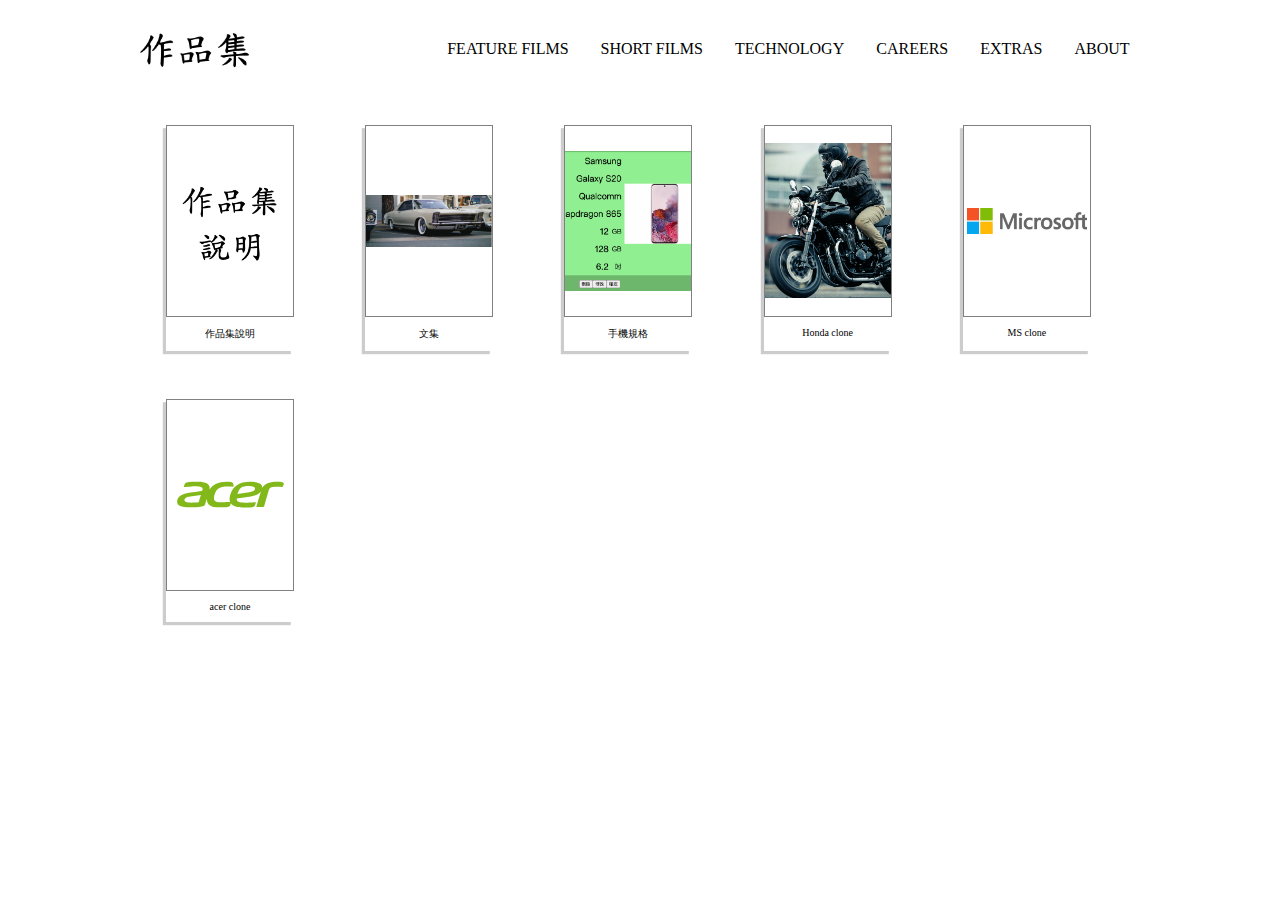
==== index.html @ cad6976e "尚未隱藏作者姓名" ====
<!DOCTYPE html>
<html lang="en">
<head>
    <meta charset="UTF-8">
    <meta http-equiv="X-UA-Compatible" content="IE=edge">
    <meta name="viewport" content="width=device-width, initial-scale=1.0">
    <link rel="stylesheet" href="https://cdnjs.cloudflare.com/ajax/libs/font-awesome/5.15.3/css/all.min.css" integrity="sha512-iBBXm8fW90+nuLcSKlbmrPcLa0OT92xO1BIsZ+ywDWZCvqsWgccV3gFoRBv0z+8dLJgyAHIhR35VZc2oM/gI1w==" crossorigin="anonymous" />
    <link rel="preconnect" href="https://fonts.gstatic.com"> 
    <link href="https://fonts.googleapis.com/css2?family=Noto+Serif+TC:wght@500&display=swap" rel="stylesheet">
    <title>Document</title>
    <link rel="stylesheet" href="./w15-menu-2/style.css">
    <link
      href="https://fonts.googleapis.com/css2?family=LXGW+WenKai+Mono+TC&display=swap"
      rel="stylesheet"
    />
</head>
<body>
    <header>
        <div class="left"></div>
        <div class="main">
            <!--<img src="./w15-menu-2/img/logo5.png" alt="">-->
            <div class="title lxgw-wenkai-mono-tc-regular">
               <img src="./w15-menu-2/截圖 2025-01-15 下午2.06.27.png" alt="">
                <!-- 作品集 -->
            </div>
            <div class="desktop_menu">
                <ul>
                    <li><a href="#"><div class="text">FEATURE FILMS</div></a>
                </li>
                    <li class="test p1" onmouseover="toggleMenu1();" onmouseout="toggleMenu1();"><div class="text">SHORT FILMS</div>
                        <div class="anchor menu1">
                            <div class="box1">
                                <div class="box2"><ul>
                                    <li><a href="#">THEATRICAL
                                        </a></li>
                                    <li><a href="#"> SHORTS
                                        </a></li>
                                    <li><a href="#"> DISNEY+
                                        </a></li>
                                    <li><a href="#"> SPARKSHORTS CARS TOONS
                                        </a></li>
                                    <li><a href="#"> TOY STORY TOONS
                                        </a></li>
                                    <li><a href="#"> HOME ENTERTAINMENT
                                        </a></li>
                                </ul>
                            </div>
                        </div>
                    </div>
                    </li>
                    <li onmouseover="toggleMenu2();" onmouseout="toggleMenu2();"><div class="text btn1">TECHNOLOGY</div>
                        <div class="anchor menu2">
                            <div class="box1">
                                <div class="box2"><ul>
                                    <li><a href="#">RENDERMAN
                                        
                                        </a></li>
                                    <li><a href="#"> GRAPHIC TECHNOLOGIES
                                        </a></li>
                                </ul>
                            </div>
                        </div>
                    </div></li>
                    <li onmouseover="toggleMenu3();" onmouseout="toggleMenu3();"><div class="text btn2">CAREERS</div>
                        <div class="anchor menu3">
                            <div class="box1">
                                <div class="box2"><ul>
                                    <li><a href="#">CAREERS AT PIXAR
                                        
                                        </a></li>
                                    <li><a href="#"> INTERNSHIPS
                                        
                                        </a></li>
                                    <li><a href="#"> LIFE AT PIXAR
                                        
                                        </a></li>
                                    <li><a href="#"> EVENTS
                                        </a></li>
                                </ul>
                            </div>
                        </div>
                    </div>
                    </li>
                    <li onmouseover="toggleMenu4();" onmouseout="toggleMenu4();"><div class="text btn3">EXTRAS</div>
                        <div class="anchor menu4">
                            <div class="box1">
                                <div class="box2"><ul>
                                    <li><a href="#">ART EXHIBITION
                                        
                                        
                                        </a></li>
                                    <li><a href="#"> EMOTIONS AT PLAY
                                        
                                        
                                        </a></li>
                                    <li><a href="#"> THE SCIENCE BEHIND PIXAR
                                        
                                        
                                        </a></li>
                                    <li><a href="#"> PIXAR IN CONCERT
                                        
                                        </a></li>
                                        <li><a href="#"> PIXAR IN A BOX
                                        
                                        
                                        </a></li>
                                </ul>
                            </div>
                        </div></li>
                    <li onmouseover="toggleMenu5();" onmouseout="toggleMenu5();"><div class="text btn4">ABOUT</div>
                        <div class="anchor menu5">
                            <div class="box1">
                                <div class="box2"><ul>
                                    <li><a href="#">CONTACT US</a></li>
                                    <li><a href="#">  LEADERSHIP
                                     </a></li>
                                    <li><a href="#"> INCLUSION & OUTREACH
                                    </a></li>
                                    <li><a href="#"> COMING SOON                                    
                                    </a></li>
                                        <li><a href="#"> OUR STORY
                                     </a></li>
                                        <li><a href="#"> COMPANY FAQ'S                                   
                                    </a></li>
                                </ul>
                            </div>
                        </div>
                        </div>
                        
                    </li>
                </ul>
            </div>
            <div class="bars">
                <i class="fas fa-bars fa-2x"></i>
            </div>
        </div>
        <div class="right"></div>
    </header>
    <div class="mobile_menu">
        <ul>
            <li><a href="#">Feature Films</a>
                </li>
            <li>Short Films <i class="fas fa-angle-double-right"></i></li>
            <li>Technology <i class="fas fa-angle-double-right"></i></li>
            <li>Careers <i class="fas fa-angle-double-right"></i></li>
            <li>Extras <i class="fas fa-angle-double-right"></i></li>
            <li>About <i class="fas fa-angle-double-right"></i></li>
        </ul>
    </div>
    <div class="item1">
        <ul>
            <li><i class="fas fa-angle-double-left"></i>Back</li>
            <li><a href="#">Theatrical Shorts</a></li>
                 <li><a href="#">Disney+</a></li>
                <li><a href="#">SparkShorts</a></li>
                  <li><a href="#">Cars Toons</a></li>
                 <li><a href="#">Toy Story Toons</a></li>
                <li><a href="#">Home Entertainment</a></li>    
        </ul>
    </div>
    <div class="item2">
        <ul>
            <li><i class="fas fa-angle-double-left"></i>Back</li>
            <li><a href="#">Renderman</a></li>
                 <li><a href="#">Graphic Technologies</a></li>
        </ul>
    </div>
    <div class="item3">
        <ul>
            <li><i class="fas fa-angle-double-left"></i>Back</li>
            <li><a href="#">Careers at Pixar</a></li>
                 <li><a href="#">Internships</a></li>
                 <li><a href="#">Life At Pixar</a></li>
                 <li><a href="#">events</a></li>
        </ul>
    </div>
    <div class="item4">
        <ul>
            <li><i class="fas fa-angle-double-left"></i>Back</li>
            <li><a href="#">Art Exhibition</a>
                </li>
                 <li><a href="#">Emotions At Play</a></li>
                 <li><a href="#">The Science Behind Pixar</a></li>
                 <li><a href="#">Pixar In Concert</a></li>
                 <li><a href="#">Pixar In A Box</a></li>
        </ul>
    </div>
    <div class="item5">
        <ul>
            <li><i class="fas fa-angle-double-left"></i>Back</li>
            <li><a href="#">Contact Us</a>
                
                </li>
                 <li><a href="#">Leadership</a></li>
                 <li><a href="#">Inclusion & Outreach</a></li>
                 <li><a href="#">Coming Soon</a></li>
                 <li><a href="#">Our Story</a></li>
                <li><a href="#">Company FAQ's</a></li>
        </ul>
    </div>
    <div class="cancel_btn">
        <i class="fas fa-times fa-2x"></i>
    </div>
    <div class="empty">
    </div>
<!--
    <div class="showtext" id="showtext">
        <div class="box1">
            <div class="box2">
                <h1>
                    期末作業
                </h1>
            </div>
        </div>
    </div>
    <div class="main_pic" id="main_pic">
    </div>
    <div class="space"></div>
-->
    <div class="showcase">
            <div class="box1">
                <div class="box2">
                    <div class="pics">
                        <a href="./作品集說明/index.html">
                            <div class="box3">
                                <img src="./作品集說明/截圖 2025-01-15 下午3.02.42.png" alt="" class="Microsoft">
                            </div>
                        <p>作品集說明</p>
                        </a> 
                    </div>
                    <div class="pics">
                        <a href="./w15-mobile-first/index.html">
                            <div class="box3">
                                <img src="./w15-mobile-first/img/w15-mobile-first.png" alt="">
                            </div>
                        <p>文集</p>
                        </a> 
                    </div>
                    <div class="pics">
                        <a href="./作業版本/資料庫.html">
                            <div class="box3">
                                <img src="./作業版本/截圖 2025-01-15 下午2.10.26.png" alt="">
                            </div>
                        <p>手機規格</p>
                        </a> 
                    </div>
                    <div class="pics">
                        <a href="./Honda首頁/index.html">
                            <div class="box3">
                                <img src="./Honda首頁/截圖 2025-01-15 下午1.37.41.png" alt="">
                            </div>
                        <p>Honda clone</p>
                        </a> 
                    </div>
                    <div class="pics">
                        <a href="./MS-clone/index.html">
                            <div class="box3">
                                <img src="./MS-clone/img/logo.png" alt="" class="Microsoft">
                            </div>
                        <p>MS clone</p>
                        </a> 
                    </div>
                    <div class="pics">
                        <a href="./Final/index.html">
                            <div class="box3">
                                <img src="./Final/img/logo.svg" alt="">
                            </div>
                        <p>acer clone</p>
                        </a> 
                    </div>
                </div>
        </div>
    </div>
    <script src="./w15-menu-2/script.js"></script>
</body>
</html>
---- w15-menu-2/style.css ----
* {
  -webkit-box-sizing: border-box;
  box-sizing: border-box;
}

body {
  overflow-x: hidden;
  font-size: 10px;
}

header {
  display: -webkit-box;
  display: -ms-flexbox;
  display: flex;
  -webkit-box-pack: justify;
  -ms-flex-pack: justify;
  justify-content: space-between;
  background-color: white;
}

header a {
  text-decoration: none;
  color: black;
}

header .title {
  display: -webkit-box;
  display: -ms-flexbox;
  display: flex;
  -webkit-box-orient: vertical;
  -webkit-box-direction: normal;
  -ms-flex-direction: column;
  flex-direction: column;
  -webkit-box-pack: center;
  -ms-flex-pack: center;
  justify-content: center;
}

/* header .title h2 {
  font-size: 2rem;
  color: blue;
  font-family: -apple-system, BlinkMacSystemFont, 'Segoe UI', Roboto, Oxygen, Ubuntu, Cantarell, 'Open Sans', 'Helvetica Neue', sans-serif;
} */
header .title h2 {
  font-size: 2rem;
  color: blue;
  font-family: 標楷體;
}

header .main {
  width: 80%;
  display: -webkit-box;
  display: -ms-flexbox;
  display: flex;
  -webkit-box-pack: justify;
  -ms-flex-pack: justify;
  justify-content: space-between;
}

header .main img {
  height: 3.3rem;
  margin-top: 1rem;
}

header .main .desktop_menu ul {
  display: -webkit-box;
  display: -ms-flexbox;
  display: flex;
  list-style: none;
  font-size: 1rem;
  margin: 2rem 0 1rem 0;
}

header .main .desktop_menu ul .text {
  font-weight: 500;
  padding: 0 1rem;
}

header .main .desktop_menu ul .text:hover {
  opacity: 0.6;
}

header .main .bars {
  display: none;
}

header .main .bars:hover {
  cursor: pointer;
}

header .left,
header .right {
  width: 10%;
}

.mobile_menu,
.mobile_menu.show,
.item1,
.item1.show,
.item2,
.item2.show,
.item3,
.item3.show,
.item4,
.item4.show,
.item5,
.item5.show,
.item1.disappear,
.item2.disappear,
.item3.disappear,
.item4.disappear,
.item5.disappear {
  display: none;
}

.mobile_menu {
  width: 91.5%;
  height: 100vh;
  background-color: white;
  position: absolute;
  top: 0;
  -webkit-transition: -webkit-transform 0.5s ease-in-out;
  transition: -webkit-transform 0.5s ease-in-out;
  transition: transform 0.5s ease-in-out;
  transition: transform 0.5s ease-in-out, -webkit-transform 0.5s ease-in-out;
  left: -80rem;
  font-size: 1.2rem;
}

.mobile_menu a {
  text-decoration: none;
  color: black;
}

.mobile_menu ul {
  list-style: none;
  padding: 0.1rem 0 0 2rem;
}

.mobile_menu ul li {
  margin: 1rem 0;
}

.mobile_menu ul li:hover {
  cursor: pointer;
}

.mobile_menu.show {
  -webkit-transform: translateX(80rem);
  transform: translateX(80rem);
}

.cancel_btn {
  display: none;
  background-color: white;
  text-align: center;
  padding-top: 1.2rem;
  padding-bottom: 1.5rem;
  position: absolute;
  top: 0;
  right: 0;
  width: 4rem;
  height: 4rem;
}

.cancel_btn.show {
  display: block;
}

.cancel_btn:hover {
  cursor: pointer;
}

.empty {
  display: none;
  position: absolute;
  top: 4rem;
  right: 0;
  height: 88vh;
  width: 4rem;
}

.empty.show {
  display: block;
}

.item1 {
  width: 91.5%;
  height: 100vh;
  background-color: white;
  position: absolute;
  top: 0;
  -webkit-transition: -webkit-transform 0.6s ease-in-out;
  transition: -webkit-transform 0.6s ease-in-out;
  transition: transform 0.6s ease-in-out;
  transition: transform 0.6s ease-in-out, -webkit-transform 0.6s ease-in-out;
  left: 80rem;
  font-size: 1.2rem;
}

.item1 a {
  text-decoration: none;
  color: black;
}

.item1 ul {
  list-style: none;
  padding: 0.1rem 0 0 2rem;
}

.item1 ul li:nth-child(1) {
  padding-bottom: 0.8rem;
  cursor: pointer;
}

.item1 ul li {
  margin: 1rem 0;
}

.item1.show {
  -webkit-transform: translateX(-80rem);
  transform: translateX(-80rem);
}

.item2 {
  width: 91.5%;
  height: 100vh;
  background-color: white;
  position: absolute;
  top: 0;
  -webkit-transition: -webkit-transform 0.6s ease-in-out;
  transition: -webkit-transform 0.6s ease-in-out;
  transition: transform 0.6s ease-in-out;
  transition: transform 0.6s ease-in-out, -webkit-transform 0.6s ease-in-out;
  left: 80rem;
  font-size: 1.2rem;
}

.item2 a {
  text-decoration: none;
  color: black;
}

.item2 ul {
  list-style: none;
  padding: 0.1rem 0 0 2rem;
}

.item2 ul li:nth-child(1) {
  padding-bottom: 0.8rem;
  cursor: pointer;
}

.item2 ul li {
  margin: 1rem 0;
}

.item2.show {
  -webkit-transform: translateX(-80rem);
  transform: translateX(-80rem);
}

.item3 {
  width: 91.5%;
  height: 100vh;
  background-color: white;
  position: absolute;
  top: 0;
  -webkit-transition: -webkit-transform 0.6s ease-in-out;
  transition: -webkit-transform 0.6s ease-in-out;
  transition: transform 0.6s ease-in-out;
  transition: transform 0.6s ease-in-out, -webkit-transform 0.6s ease-in-out;
  left: 80rem;
  font-size: 1.2rem;
}

.item3 a {
  text-decoration: none;
  color: black;
}

.item3 ul {
  list-style: none;
  padding: 0.1rem 0 0 2rem;
}

.item3 ul li:nth-child(1) {
  padding-bottom: 0.8rem;
  cursor: pointer;
}

.item3 ul li {
  margin: 1rem 0;
}

.item3.show {
  -webkit-transform: translateX(-80rem);
  transform: translateX(-80rem);
}

.item4 {
  width: 91.5%;
  height: 100vh;
  background-color: white;
  position: absolute;
  top: 0;
  -webkit-transition: -webkit-transform 0.6s ease-in-out;
  transition: -webkit-transform 0.6s ease-in-out;
  transition: transform 0.6s ease-in-out;
  transition: transform 0.6s ease-in-out, -webkit-transform 0.6s ease-in-out;
  left: 80rem;
  font-size: 1.2rem;
}

.item4 a {
  text-decoration: none;
  color: black;
}

.item4 ul {
  list-style: none;
  padding: 0.1rem 0 0 2rem;
}

.item4 ul li:nth-child(1) {
  padding-bottom: 0.8rem;
  cursor: pointer;
}

.item4 ul li {
  margin: 1rem 0;
}

.item4.show {
  -webkit-transform: translateX(-80rem);
  transform: translateX(-80rem);
}

.item5 {
  width: 91.5%;
  height: 100vh;
  background-color: white;
  position: absolute;
  top: 0;
  -webkit-transition: -webkit-transform 0.6s ease-in-out;
  transition: -webkit-transform 0.6s ease-in-out;
  transition: transform 0.6s ease-in-out;
  transition: transform 0.6s ease-in-out, -webkit-transform 0.6s ease-in-out;
  left: 80rem;
  font-size: 1.2rem;
}

.item5 a {
  text-decoration: none;
  color: black;
}

.item5 ul {
  list-style: none;
  padding: 0.1rem 0 0 2rem;
}

.item5 ul li:nth-child(1) {
  padding-bottom: 0.8rem;
  cursor: pointer;
}

.item5 ul li {
  margin: 1rem 0;
}

.item5.show {
  -webkit-transform: translateX(-80rem);
  transform: translateX(-80rem);
}

.item1.disappear,
.item2.disappear,
.item3.disappear,
.item4.disappear,
.item5.disappear {
  -webkit-transform: translateX(-160rem);
  transform: translateX(-160rem);
}

/*.showtext{
    display:none;
    //border:1px solid blue;
    position:relative;
    width:100%;
    z-index:2;
    .box1{
        position:absolute;
        display:flex;
        flex-direction: column;
        justify-content: center;
        width:100%;
        height:38rem;
        .box2{
            width:100%;
            display:flex;
            justify-content: center;
            h1{
                font-size:3rem;
                color:rgb(255, 255, 255);
                font-family: 'Noto Serif TC', serif;
                white-space:nowrap;
            }
        }
    }
}
.main_pic{
    //border:1px solid green;
    width:100%;
    height:37rem;
    background:url(./img/main_pic.png) center /auto 38rem;
}
.space{
    height:0;
}*/
.showcase .box1 {
  width: 100%;
}

.showcase .box1 .box2 {
  display: -ms-grid;
  display: grid;
  -ms-grid-columns: (minmax(8rem, 1fr)) [auto-fit];
  grid-template-columns: repeat(auto-fit, minmax(8rem, 1fr));
  grid-gap: 3rem;
  min-width: 8rem;
  width: 75%;
  margin: 3rem auto;
}

.showcase .box1 .box2 .pics {
  display: -webkit-box;
  display: -ms-flexbox;
  display: flex;
  -webkit-box-orient: vertical;
  -webkit-box-direction: normal;
  -ms-flex-direction: column;
  flex-direction: column;
  width: 8rem;
  -webkit-box-shadow: -0.2rem 0.2rem 0 0 rgba(0, 0, 0, 0.2);
  box-shadow: -0.2rem 0.2rem 0 0 rgba(0, 0, 0, 0.2);
}

.showcase .box1 .box2 .pics a {
  text-decoration: none;
  color: black;
}

.showcase .box1 .box2 .pics a .box3 {
  display: -webkit-box;
  display: -ms-flexbox;
  display: flex;
  -webkit-box-orient: vertical;
  -webkit-box-direction: normal;
  -ms-flex-direction: column;
  flex-direction: column;
  -webkit-box-pack: center;
  -ms-flex-pack: center;
  justify-content: center;
  height: 12rem;
  border: 1px solid gray;
}

.showcase .box1 .box2 .pics a .box3 img {
  height: auto;
  width: 100%;
}

.showcase .box1 .box2 .pics a .box3 .Microsoft {
  padding: 0 0.2rem;
}

.showcase .box1 .box2 .pics a p {
  text-align: center;
}

.anchor {
  display: none;
  position: relative;
}

.anchor .box1 {
  position: absolute;
  z-index: 2;
}

.anchor .box1 .box2 ul {
  -webkit-transform: translateY(-1.5rem);
  transform: translateY(-1.5rem);
  background-color: black;
  padding: 0.8rem 1rem;
  list-style: none;
  display: -webkit-box;
  display: -ms-flexbox;
  display: flex;
  -webkit-box-orient: vertical;
  -webkit-box-direction: normal;
  -ms-flex-direction: column;
  flex-direction: column;
  background-color: black;
}

.anchor .box1 .box2 ul li {
  margin: 0.3rem 0;
  white-space: nowrap;
  background-color: black;
}

.anchor .box1 .box2 ul li a {
  color: #e9e9e9;
}

/*.menu1,.menu2,.menu3,.menu4,.menu5{
    display:none;
}*/
.menu1.show {
  display: block;
}

.menu2.show {
  display: block;
}

.menu3.show {
  display: block;
}

.menu4.show {
  display: block;
}

.menu5.show {
  display: block;
}

/*.menu1.show,.menu2.show,.menu3.show,.menu4.show,.menu5.show{
    display:block;
}*/
@media (max-width: 800px) {
  .mobile_menu,
  .mobile_menu.show,
  .item1,
  .item1.show,
  .item2,
  .item2.show,
  .item3,
  .item3.show,
  .item4,
  .item4.show,
  .item5,
  .item5.show,
  .item1.disappear,
  .item2.disappear,
  .item3.disappear,
  .item4.disappear,
  .item5.disappear {
    display: block;
  }
  header .main {
    width: 90%;
    display: -webkit-box;
    display: -ms-flexbox;
    display: flex;
    -webkit-box-pack: justify;
    -ms-flex-pack: justify;
    justify-content: space-between;
  }
  header .main img {
    height: 1.8rem;
  }
  header .main .desktop_menu {
    display: none;
  }
  header .main .bars {
    -ms-grid-column-align: end;
    justify-self: end;
    display: block;
    margin: 1.5rem 0 1rem 0;
  }
}

.lxgw-wenkai-mono-tc-regular {
  font-family: "LXGW WenKai Mono TC", serif;
  font-weight: 400;
  font-style: normal;
  font-size: 3em;
}
/*# sourceMappingURL=style.css.map */
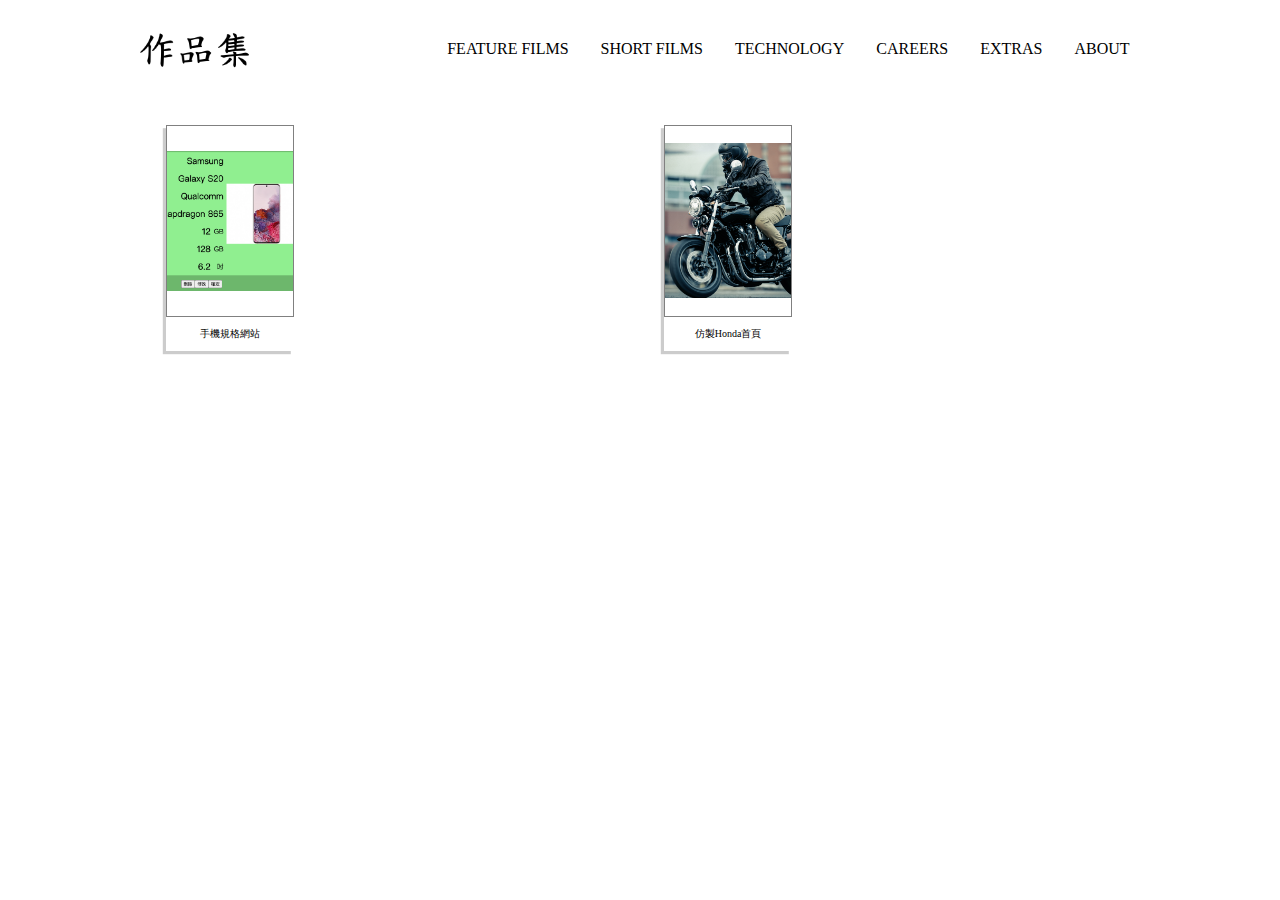
==== commit edc78182: "刪減到剩下兩筆內容的版本" ====
--- a/index.html
+++ b/index.html
@@ -220,28 +220,28 @@
     <div class="showcase">
             <div class="box1">
                 <div class="box2">
-                    <div class="pics">
+                    <!-- <div class="pics">
                         <a href="./作品集說明/index.html">
                             <div class="box3">
                                 <img src="./作品集說明/截圖 2025-01-15 下午3.02.42.png" alt="" class="Microsoft">
                             </div>
                         <p>作品集說明</p>
                         </a> 
-                    </div>
-                    <div class="pics">
+                    </div> -->
+                    <!-- <div class="pics">
                         <a href="./w15-mobile-first/index.html">
                             <div class="box3">
                                 <img src="./w15-mobile-first/img/w15-mobile-first.png" alt="">
                             </div>
                         <p>文集</p>
                         </a> 
-                    </div>
+                    </div> -->
                     <div class="pics">
                         <a href="./作業版本/資料庫.html">
                             <div class="box3">
                                 <img src="./作業版本/截圖 2025-01-15 下午2.10.26.png" alt="">
                             </div>
-                        <p>手機規格</p>
+                        <p>手機規格網站</p>
                         </a> 
                     </div>
                     <div class="pics">
@@ -249,25 +249,25 @@
                             <div class="box3">
                                 <img src="./Honda首頁/截圖 2025-01-15 下午1.37.41.png" alt="">
                             </div>
-                        <p>Honda clone</p>
-                        </a> 
-                    </div>
-                    <div class="pics">
+                        <p>仿製Honda首頁</p>
+                        </a> 
+                    </div>
+                    <!-- <div class="pics">
                         <a href="./MS-clone/index.html">
                             <div class="box3">
                                 <img src="./MS-clone/img/logo.png" alt="" class="Microsoft">
                             </div>
                         <p>MS clone</p>
                         </a> 
-                    </div>
-                    <div class="pics">
+                    </div> -->
+                    <!-- <div class="pics">
                         <a href="./Final/index.html">
                             <div class="box3">
                                 <img src="./Final/img/logo.svg" alt="">
                             </div>
                         <p>acer clone</p>
                         </a> 
-                    </div>
+                    </div> -->
                 </div>
         </div>
     </div>
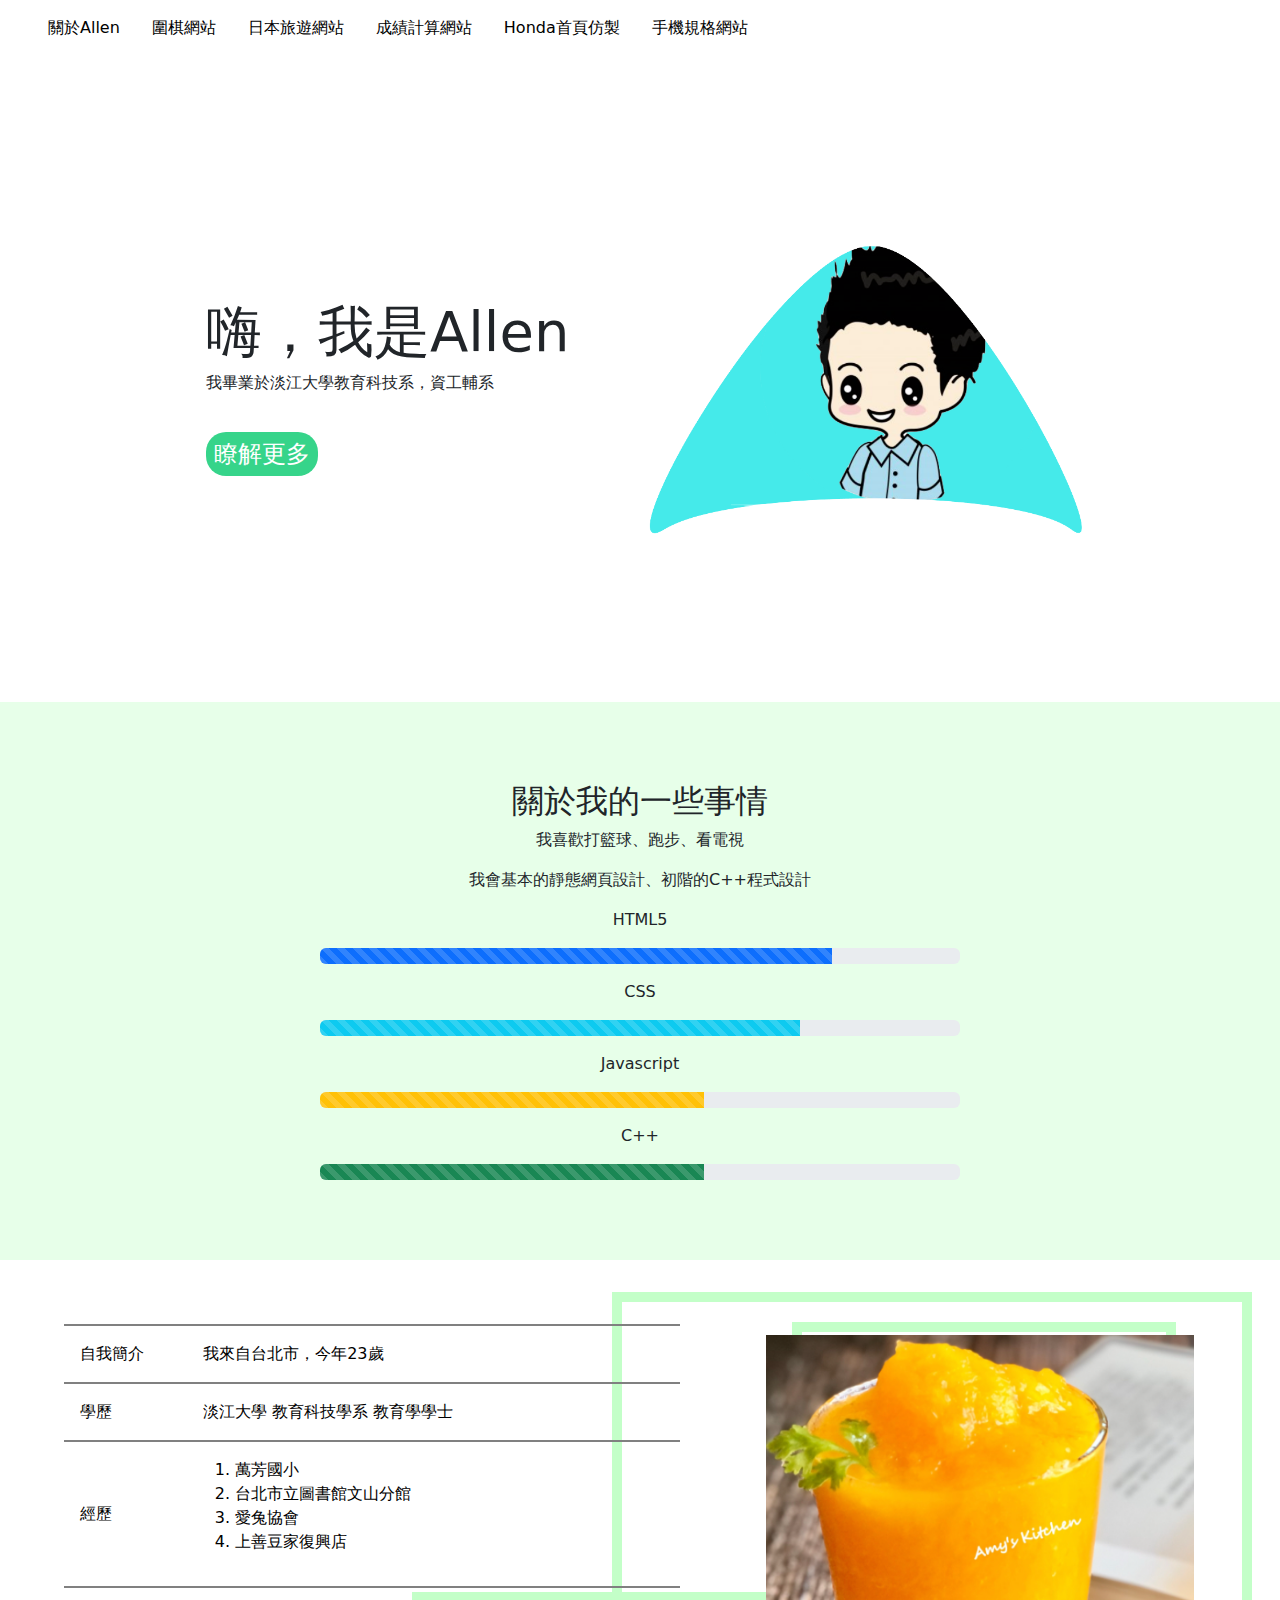
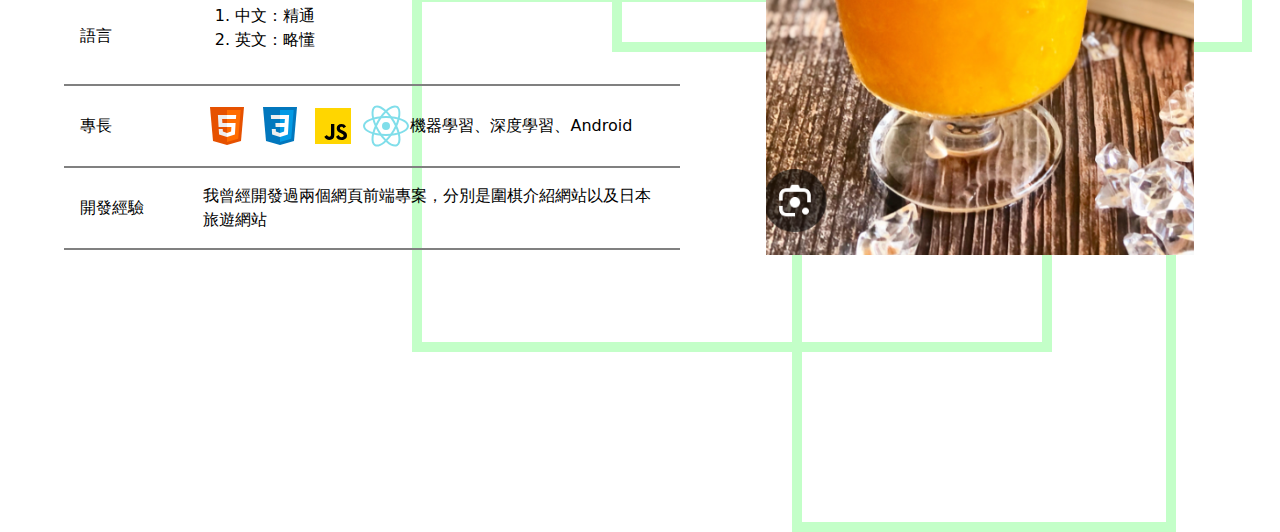
==== commit 09c138be: "更新首頁的版本" ====
--- a/index.html
+++ b/index.html
@@ -1,276 +1,13 @@
-<!DOCTYPE html>
-<html lang="en">
-<head>
-    <meta charset="UTF-8">
-    <meta http-equiv="X-UA-Compatible" content="IE=edge">
-    <meta name="viewport" content="width=device-width, initial-scale=1.0">
-    <link rel="stylesheet" href="https://cdnjs.cloudflare.com/ajax/libs/font-awesome/5.15.3/css/all.min.css" integrity="sha512-iBBXm8fW90+nuLcSKlbmrPcLa0OT92xO1BIsZ+ywDWZCvqsWgccV3gFoRBv0z+8dLJgyAHIhR35VZc2oM/gI1w==" crossorigin="anonymous" />
-    <link rel="preconnect" href="https://fonts.gstatic.com"> 
-    <link href="https://fonts.googleapis.com/css2?family=Noto+Serif+TC:wght@500&display=swap" rel="stylesheet">
-    <title>Document</title>
-    <link rel="stylesheet" href="./w15-menu-2/style.css">
-    <link
-      href="https://fonts.googleapis.com/css2?family=LXGW+WenKai+Mono+TC&display=swap"
-      rel="stylesheet"
-    />
-</head>
-<body>
-    <header>
-        <div class="left"></div>
-        <div class="main">
-            <!--<img src="./w15-menu-2/img/logo5.png" alt="">-->
-            <div class="title lxgw-wenkai-mono-tc-regular">
-               <img src="./w15-menu-2/截圖 2025-01-15 下午2.06.27.png" alt="">
-                <!-- 作品集 -->
-            </div>
-            <div class="desktop_menu">
-                <ul>
-                    <li><a href="#"><div class="text">FEATURE FILMS</div></a>
-                </li>
-                    <li class="test p1" onmouseover="toggleMenu1();" onmouseout="toggleMenu1();"><div class="text">SHORT FILMS</div>
-                        <div class="anchor menu1">
-                            <div class="box1">
-                                <div class="box2"><ul>
-                                    <li><a href="#">THEATRICAL
-                                        </a></li>
-                                    <li><a href="#"> SHORTS
-                                        </a></li>
-                                    <li><a href="#"> DISNEY+
-                                        </a></li>
-                                    <li><a href="#"> SPARKSHORTS CARS TOONS
-                                        </a></li>
-                                    <li><a href="#"> TOY STORY TOONS
-                                        </a></li>
-                                    <li><a href="#"> HOME ENTERTAINMENT
-                                        </a></li>
-                                </ul>
-                            </div>
-                        </div>
-                    </div>
-                    </li>
-                    <li onmouseover="toggleMenu2();" onmouseout="toggleMenu2();"><div class="text btn1">TECHNOLOGY</div>
-                        <div class="anchor menu2">
-                            <div class="box1">
-                                <div class="box2"><ul>
-                                    <li><a href="#">RENDERMAN
-                                        
-                                        </a></li>
-                                    <li><a href="#"> GRAPHIC TECHNOLOGIES
-                                        </a></li>
-                                </ul>
-                            </div>
-                        </div>
-                    </div></li>
-                    <li onmouseover="toggleMenu3();" onmouseout="toggleMenu3();"><div class="text btn2">CAREERS</div>
-                        <div class="anchor menu3">
-                            <div class="box1">
-                                <div class="box2"><ul>
-                                    <li><a href="#">CAREERS AT PIXAR
-                                        
-                                        </a></li>
-                                    <li><a href="#"> INTERNSHIPS
-                                        
-                                        </a></li>
-                                    <li><a href="#"> LIFE AT PIXAR
-                                        
-                                        </a></li>
-                                    <li><a href="#"> EVENTS
-                                        </a></li>
-                                </ul>
-                            </div>
-                        </div>
-                    </div>
-                    </li>
-                    <li onmouseover="toggleMenu4();" onmouseout="toggleMenu4();"><div class="text btn3">EXTRAS</div>
-                        <div class="anchor menu4">
-                            <div class="box1">
-                                <div class="box2"><ul>
-                                    <li><a href="#">ART EXHIBITION
-                                        
-                                        
-                                        </a></li>
-                                    <li><a href="#"> EMOTIONS AT PLAY
-                                        
-                                        
-                                        </a></li>
-                                    <li><a href="#"> THE SCIENCE BEHIND PIXAR
-                                        
-                                        
-                                        </a></li>
-                                    <li><a href="#"> PIXAR IN CONCERT
-                                        
-                                        </a></li>
-                                        <li><a href="#"> PIXAR IN A BOX
-                                        
-                                        
-                                        </a></li>
-                                </ul>
-                            </div>
-                        </div></li>
-                    <li onmouseover="toggleMenu5();" onmouseout="toggleMenu5();"><div class="text btn4">ABOUT</div>
-                        <div class="anchor menu5">
-                            <div class="box1">
-                                <div class="box2"><ul>
-                                    <li><a href="#">CONTACT US</a></li>
-                                    <li><a href="#">  LEADERSHIP
-                                     </a></li>
-                                    <li><a href="#"> INCLUSION & OUTREACH
-                                    </a></li>
-                                    <li><a href="#"> COMING SOON                                    
-                                    </a></li>
-                                        <li><a href="#"> OUR STORY
-                                     </a></li>
-                                        <li><a href="#"> COMPANY FAQ'S                                   
-                                    </a></li>
-                                </ul>
-                            </div>
-                        </div>
-                        </div>
-                        
-                    </li>
-                </ul>
-            </div>
-            <div class="bars">
-                <i class="fas fa-bars fa-2x"></i>
-            </div>
-        </div>
-        <div class="right"></div>
-    </header>
-    <div class="mobile_menu">
-        <ul>
-            <li><a href="#">Feature Films</a>
-                </li>
-            <li>Short Films <i class="fas fa-angle-double-right"></i></li>
-            <li>Technology <i class="fas fa-angle-double-right"></i></li>
-            <li>Careers <i class="fas fa-angle-double-right"></i></li>
-            <li>Extras <i class="fas fa-angle-double-right"></i></li>
-            <li>About <i class="fas fa-angle-double-right"></i></li>
-        </ul>
-    </div>
-    <div class="item1">
-        <ul>
-            <li><i class="fas fa-angle-double-left"></i>Back</li>
-            <li><a href="#">Theatrical Shorts</a></li>
-                 <li><a href="#">Disney+</a></li>
-                <li><a href="#">SparkShorts</a></li>
-                  <li><a href="#">Cars Toons</a></li>
-                 <li><a href="#">Toy Story Toons</a></li>
-                <li><a href="#">Home Entertainment</a></li>    
-        </ul>
-    </div>
-    <div class="item2">
-        <ul>
-            <li><i class="fas fa-angle-double-left"></i>Back</li>
-            <li><a href="#">Renderman</a></li>
-                 <li><a href="#">Graphic Technologies</a></li>
-        </ul>
-    </div>
-    <div class="item3">
-        <ul>
-            <li><i class="fas fa-angle-double-left"></i>Back</li>
-            <li><a href="#">Careers at Pixar</a></li>
-                 <li><a href="#">Internships</a></li>
-                 <li><a href="#">Life At Pixar</a></li>
-                 <li><a href="#">events</a></li>
-        </ul>
-    </div>
-    <div class="item4">
-        <ul>
-            <li><i class="fas fa-angle-double-left"></i>Back</li>
-            <li><a href="#">Art Exhibition</a>
-                </li>
-                 <li><a href="#">Emotions At Play</a></li>
-                 <li><a href="#">The Science Behind Pixar</a></li>
-                 <li><a href="#">Pixar In Concert</a></li>
-                 <li><a href="#">Pixar In A Box</a></li>
-        </ul>
-    </div>
-    <div class="item5">
-        <ul>
-            <li><i class="fas fa-angle-double-left"></i>Back</li>
-            <li><a href="#">Contact Us</a>
-                
-                </li>
-                 <li><a href="#">Leadership</a></li>
-                 <li><a href="#">Inclusion & Outreach</a></li>
-                 <li><a href="#">Coming Soon</a></li>
-                 <li><a href="#">Our Story</a></li>
-                <li><a href="#">Company FAQ's</a></li>
-        </ul>
-    </div>
-    <div class="cancel_btn">
-        <i class="fas fa-times fa-2x"></i>
-    </div>
-    <div class="empty">
-    </div>
-<!--
-    <div class="showtext" id="showtext">
-        <div class="box1">
-            <div class="box2">
-                <h1>
-                    期末作業
-                </h1>
-            </div>
-        </div>
-    </div>
-    <div class="main_pic" id="main_pic">
-    </div>
-    <div class="space"></div>
--->
-    <div class="showcase">
-            <div class="box1">
-                <div class="box2">
-                    <!-- <div class="pics">
-                        <a href="./作品集說明/index.html">
-                            <div class="box3">
-                                <img src="./作品集說明/截圖 2025-01-15 下午3.02.42.png" alt="" class="Microsoft">
-                            </div>
-                        <p>作品集說明</p>
-                        </a> 
-                    </div> -->
-                    <!-- <div class="pics">
-                        <a href="./w15-mobile-first/index.html">
-                            <div class="box3">
-                                <img src="./w15-mobile-first/img/w15-mobile-first.png" alt="">
-                            </div>
-                        <p>文集</p>
-                        </a> 
-                    </div> -->
-                    <div class="pics">
-                        <a href="./作業版本/資料庫.html">
-                            <div class="box3">
-                                <img src="./作業版本/截圖 2025-01-15 下午2.10.26.png" alt="">
-                            </div>
-                        <p>手機規格網站</p>
-                        </a> 
-                    </div>
-                    <div class="pics">
-                        <a href="./Honda首頁/index.html">
-                            <div class="box3">
-                                <img src="./Honda首頁/截圖 2025-01-15 下午1.37.41.png" alt="">
-                            </div>
-                        <p>仿製Honda首頁</p>
-                        </a> 
-                    </div>
-                    <!-- <div class="pics">
-                        <a href="./MS-clone/index.html">
-                            <div class="box3">
-                                <img src="./MS-clone/img/logo.png" alt="" class="Microsoft">
-                            </div>
-                        <p>MS clone</p>
-                        </a> 
-                    </div> -->
-                    <!-- <div class="pics">
-                        <a href="./Final/index.html">
-                            <div class="box3">
-                                <img src="./Final/img/logo.svg" alt="">
-                            </div>
-                        <p>acer clone</p>
-                        </a> 
-                    </div> -->
-                </div>
-        </div>
-    </div>
-    <script src="./w15-menu-2/script.js"></script>
-</body>
-</html>+<!DOCTYPE html>
+<html lang="en">
+  <head>
+    <meta
+      http-equiv="refresh"
+      content="0; url='./作品集_呈現版2/project3(protfolio website)/index.html'"
+    />
+    <meta charset="UTF-8" />
+    <meta name="viewport" content="width=device-width, initial-scale=1.0" />
+    <title>Document</title>
+  </head>
+  <body></body>
+</html>
